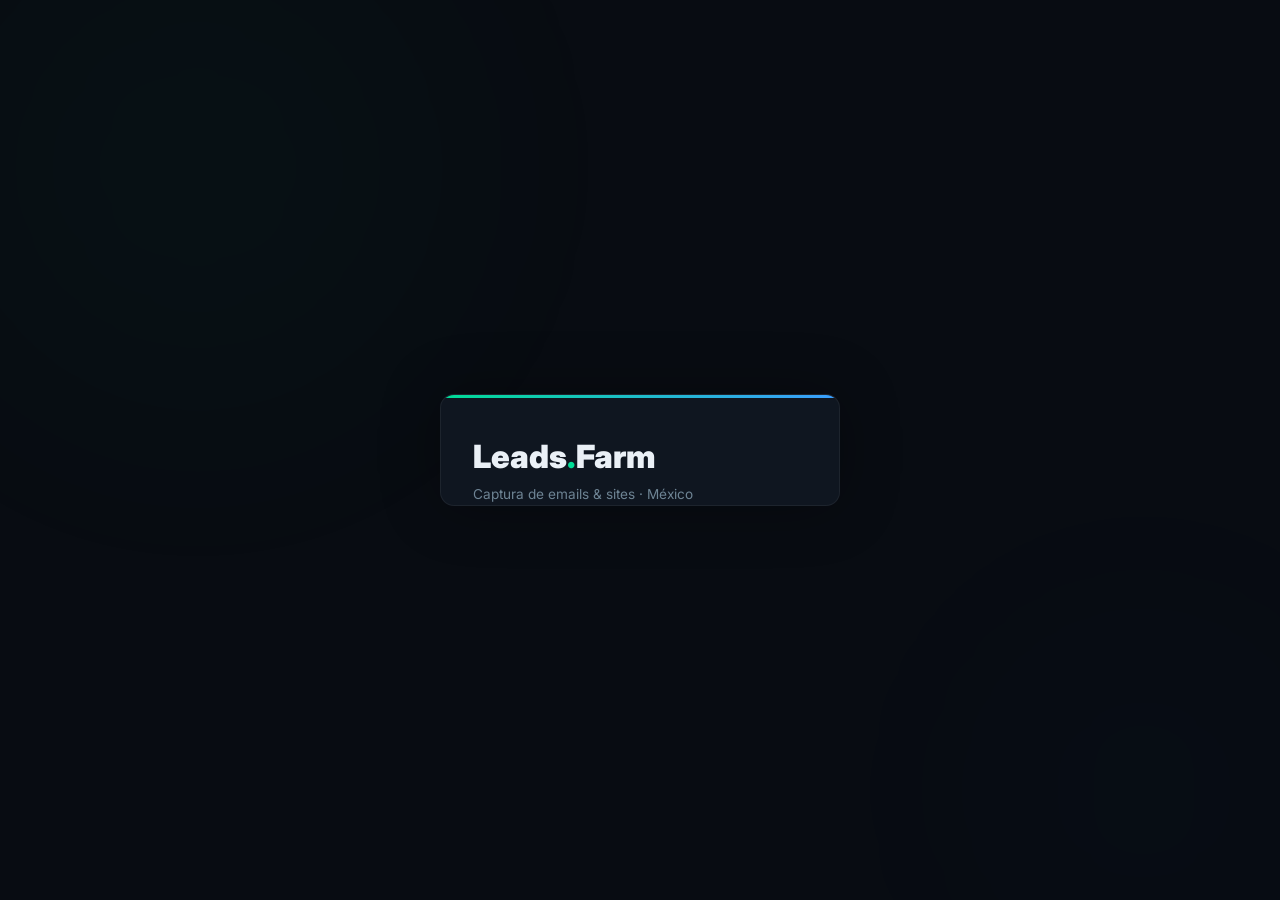
==== email-farm/api/app/templates/index.html @ 395bad5c "fix: JS robusto com try/catch em cada seção do refresh - Cada bloco (workers, works, jobs) tem try/c" ====
<!DOCTYPE html>
<html lang="pt-BR">
<head>
  <meta charset="utf-8"/>
  <meta name="viewport" content="width=device-width,initial-scale=1"/>
  <title>Leads.Farm · MX</title>
  <link rel="preconnect" href="https://fonts.googleapis.com"/>
  <link rel="preconnect" href="https://fonts.gstatic.com" crossorigin/>
  <link href="https://fonts.googleapis.com/css2?family=Inter:wght@300;400;500;600;700;800;900&family=JetBrains+Mono:wght@400;500&display=swap" rel="stylesheet"/>
  <style>
:root{--bg:#080c12;--side:#0d1219;--card:#0f1620;--card2:#141d28;--brd:rgba(255,255,255,.06);--brd-h:rgba(0,220,150,.15);--tx:#eaf0f6;--tx2:#6e8494;--tx3:#3d5060;--acc:#00dc96;--acc-g:rgba(0,220,150,.1);--blue:#3b9eff;--blue-g:rgba(59,158,255,.08);--purple:#a07cff;--orange:#f5a623;--red:#ff5252;--r:14px;--ease:cubic-bezier(.22,1,.36,1)}
*{box-sizing:border-box;margin:0;padding:0}
body{font-family:"Inter",system-ui,sans-serif;background:var(--bg);color:var(--tx);min-height:100vh;font-size:14px;overflow-x:hidden}

/* Ambient */
.amb{position:fixed;inset:0;pointer-events:none;z-index:0}
.amb .orb{position:absolute;border-radius:50%;filter:blur(130px);opacity:.25;animation:orb 30s ease-in-out infinite alternate}
.amb .o1{width:550px;height:550px;background:rgba(0,220,150,.1);top:-12%;left:-6%}
.amb .o2{width:400px;height:400px;background:rgba(59,158,255,.07);bottom:-10%;right:-5%;animation-delay:-12s}
@keyframes orb{0%{transform:translate(0,0) scale(1)}100%{transform:translate(30px,-25px) scale(1.06)}}

/* Layout */
.layout{position:relative;z-index:1;display:grid;grid-template-columns:200px 1fr;min-height:100vh}
@media(max-width:768px){.layout{grid-template-columns:1fr}.sidebar{position:fixed;bottom:0;left:0;right:0;z-index:100;height:58px;flex-direction:row;border-right:none;border-top:1px solid var(--brd);justify-content:space-around;padding:.4rem}}

/* Sidebar */
.sidebar{display:flex;flex-direction:column;padding:1.2rem .7rem;gap:.3rem;background:var(--side);border-right:1px solid var(--brd);position:sticky;top:0;height:100vh}
.sb-logo{font-size:1.1rem;font-weight:900;color:var(--acc);margin-bottom:1.5rem;padding:0 .6rem;letter-spacing:-.02em}
.nv{display:flex;align-items:center;gap:.6rem;padding:.6rem .75rem;border-radius:10px;color:var(--tx2);cursor:pointer;transition:all .2s var(--ease);font-size:.82rem;font-weight:500;position:relative}
.nv .ic{font-size:1.05rem;width:22px;text-align:center;flex-shrink:0}
.nv .txt{white-space:nowrap}
.nv:hover{background:var(--acc-g);color:var(--acc)}
.nv.on{background:var(--acc-g);color:var(--acc);font-weight:600}
.nv.on::before{content:"";position:absolute;left:0;top:25%;height:50%;width:3px;border-radius:0 4px 4px 0;background:var(--acc);box-shadow:0 0 8px var(--acc)}
.sb-section{font-size:.6rem;font-weight:600;text-transform:uppercase;letter-spacing:.1em;color:var(--tx3);padding:.8rem .75rem .3rem}
.sb-foot{margin-top:auto;padding:.7rem .75rem;border-radius:10px;background:var(--card);font-size:.72rem;color:var(--tx2);line-height:1.5}
.sb-foot b{color:var(--acc)}
.sb-dot{width:7px;height:7px;border-radius:50%;background:var(--acc);display:inline-block;margin-right:.3rem;box-shadow:0 0 8px var(--acc);animation:pulse-dot 2s ease-in-out infinite}
@keyframes pulse-dot{0%,100%{opacity:1;transform:scale(1)}50%{opacity:.6;transform:scale(.8)}}
@media(max-width:768px){.sb-logo,.sb-foot,.sb-section,.nv .txt{display:none}.nv{justify-content:center;padding:.5rem}.nv::before{display:none}}

/* Main */
.main{padding:2rem 2.5rem;overflow-y:auto;width:100%;max-width:1100px;margin:0 auto}
@media(max-width:768px){.main{padding:1rem;padding-bottom:5rem}}
@media(min-width:1400px){.main{max-width:1250px;padding:2.5rem 3rem}}
@media(min-width:1800px){.main{max-width:1400px;padding:2.5rem 3.5rem}}

/* Header */
.hdr{display:flex;justify-content:space-between;align-items:center;margin-bottom:2.2rem;flex-wrap:wrap;gap:1rem}
.hdr h1{font-size:1.8rem;font-weight:800;letter-spacing:-.02em}.hdr h1 span{color:var(--acc)}
@media(min-width:1400px){.hdr h1{font-size:2.2rem}}
.live-pill{display:inline-flex;align-items:center;gap:.4rem;padding:.4rem .85rem;border-radius:999px;background:var(--acc-g);border:1px solid rgba(0,220,150,.15);font-size:.72rem;font-weight:600;color:var(--acc);backdrop-filter:blur(8px)}
.live-pill::before{content:"";width:7px;height:7px;border-radius:50%;background:var(--acc);box-shadow:0 0 10px var(--acc);animation:pulse-dot 2s ease-in-out infinite}

.page{display:none}.page.on{display:block;animation:fadeIn .4s var(--ease)}
@keyframes fadeIn{from{opacity:0;transform:translateY(8px)}to{opacity:1;transform:none}}

/* === METRIC CARDS (BIG) === */
.metrics{display:grid;grid-template-columns:1fr 1fr 1fr;gap:1.5rem;margin-bottom:2.2rem}
@media(max-width:900px){.metrics{grid-template-columns:1fr}}
.mcard{position:relative;padding:2.5rem 2rem;background:var(--card);border:1px solid var(--brd);border-radius:var(--r);overflow:hidden;transition:border-color .3s,transform .3s var(--ease),box-shadow .3s}
.mcard:hover{border-color:var(--brd-h);transform:translateY(-3px);box-shadow:0 12px 40px rgba(0,0,0,.2)}
.mcard::before{content:"";position:absolute;top:0;left:0;right:0;height:3px;background:linear-gradient(90deg,var(--acc),var(--blue));opacity:0;transition:opacity .3s}
.mcard:hover::before{opacity:1}
.mcard .mc-ico{font-size:2rem;margin-bottom:1.2rem;display:block}
.mcard .mc-val{font-size:3.2rem;font-weight:900;letter-spacing:-.04em;line-height:1;margin-bottom:.5rem}
@media(min-width:1400px){.mcard{padding:3rem 2.5rem}.mcard .mc-val{font-size:3.8rem}.mcard .mc-ico{font-size:2.4rem}}
@media(min-width:1800px){.mcard{padding:3.5rem 3rem}.mcard .mc-val{font-size:4.5rem}}
.mcard.em .mc-val{color:var(--acc)}
.mcard.st .mc-val{color:var(--blue)}
.mcard.wk .mc-val{color:var(--purple)}
.mcard .mc-lbl{font-size:.85rem;color:var(--tx2);font-weight:500}
.mcard .mc-sub{font-size:.74rem;color:var(--tx3);margin-top:.4rem;font-family:"JetBrains Mono",monospace}
.mcard .mc-total{margin-top:.6rem;padding:.4rem .6rem;border-radius:8px;background:rgba(255,255,255,.03);border:1px solid var(--brd);font-size:.68rem;color:var(--tx3);font-family:"JetBrains Mono",monospace}
.btn-reset{font-size:.68rem;font-weight:600;padding:.35rem .7rem;border-radius:8px;background:transparent;color:var(--tx3);border:1px solid var(--brd);cursor:pointer;transition:all .2s}
.btn-reset:hover{border-color:var(--orange);color:var(--orange)}
@media(min-width:1400px){.mcard .mc-lbl{font-size:.95rem}.mcard .mc-sub{font-size:.82rem}}
.mcard.em{border-color:rgba(0,220,150,.1)}.mcard.st{border-color:rgba(59,158,255,.08)}.mcard.wk{border-color:rgba(160,124,255,.08)}

/* Pulse on new emails */
.mcard.flash{animation:card-flash .6s var(--ease)}
@keyframes card-flash{0%{box-shadow:0 0 0 0 rgba(0,220,150,.4)}50%{box-shadow:0 0 30px 5px rgba(0,220,150,.15)}100%{box-shadow:none}}

/* === SPEED + ESTIMATES === */
.speed-row{display:grid;grid-template-columns:1fr 1fr 1fr;gap:1.5rem;margin-bottom:2.2rem}
@media(max-width:900px){.speed-row{grid-template-columns:1fr}}
@media(min-width:1400px){.speed-row{gap:2rem}}

.scard{padding:2rem;background:var(--card);border:1px solid var(--brd);border-radius:var(--r);display:flex;flex-direction:column;align-items:center;gap:.8rem;transition:border-color .3s}
.scard:hover{border-color:var(--brd-h)}
@media(min-width:1400px){.scard{padding:2.5rem}}

.gauge{position:relative;width:180px;height:100px}
@media(min-width:1400px){.gauge{width:220px;height:120px}}
.gauge svg{width:100%;height:100%;overflow:visible}
.gt{fill:none;stroke:var(--card2);stroke-width:9;stroke-linecap:round}
.gf{fill:none;stroke:url(#gg);stroke-width:9;stroke-linecap:round;transition:stroke-dashoffset 1.5s var(--ease);filter:drop-shadow(0 0 6px rgba(0,220,150,.35))}
.gv{font-size:1.7rem;font-weight:900;fill:var(--tx);text-anchor:middle}
.gu{font-size:.5rem;fill:var(--tx2);text-anchor:middle;text-transform:uppercase;letter-spacing:.1em;font-weight:600}
.gauge-glow{position:absolute;bottom:0;left:50%;transform:translateX(-50%);width:100px;height:40px;background:radial-gradient(ellipse,rgba(0,220,150,.15),transparent 70%);animation:gbreathe 3s ease-in-out infinite}
@keyframes gbreathe{0%,100%{opacity:.4}50%{opacity:.7}}

/* EPS Ring */
.eps-wrap{display:flex;align-items:center;gap:1rem}
.eps-ring{position:relative;width:64px;height:64px;display:flex;align-items:center;justify-content:center}
.eps-ring svg{position:absolute;inset:0;transform:rotate(-90deg)}
.er-bg{fill:none;stroke:var(--card2);stroke-width:5}
.er-f{fill:none;stroke:var(--blue);stroke-width:5;stroke-linecap:round;stroke-dasharray:176;stroke-dashoffset:176;transition:stroke-dashoffset 1.5s var(--ease);filter:drop-shadow(0 0 4px rgba(59,158,255,.3))}
.eps-v{font-size:1.2rem;font-weight:800;color:var(--blue);z-index:1}
.eps-pulse{position:absolute;inset:-4px;border:1.5px solid var(--blue);border-radius:50%;opacity:0;animation:ep 2.5s ease-out infinite}
@keyframes ep{0%{transform:scale(.9);opacity:.4}100%{transform:scale(1.2);opacity:0}}
.eps-info{font-size:.72rem;color:var(--tx2);line-height:1.5}
.eps-info b{display:block;font-size:1rem;font-weight:700;color:var(--blue)}

/* Estimate bars */
.est-card{padding:2rem;background:var(--card);border:1px solid var(--brd);border-radius:var(--r);transition:border-color .3s}
.est-card:hover{border-color:var(--brd-h)}
@media(min-width:1400px){.est-card{padding:2.5rem}}
.est-card h4{font-size:.72rem;font-weight:700;text-transform:uppercase;letter-spacing:.07em;color:var(--tx2);margin-bottom:1rem;display:flex;align-items:center;gap:.4rem}
.est-rows{display:flex;flex-direction:column;gap:.7rem}
.est-r{display:flex;align-items:center;gap:.6rem}
.est-r .lbl{font-size:.7rem;color:var(--tx3);width:38px;text-align:right;flex-shrink:0;font-weight:500}
.est-r .bar{flex:1;height:30px;border-radius:8px;background:var(--card2);overflow:hidden;position:relative}
@media(min-width:1400px){.est-r .bar{height:36px}}
.est-r .bar i{display:block;height:100%;border-radius:8px;transition:width 1.8s var(--ease);position:relative;overflow:hidden}
.est-r .bar i::after{content:"";position:absolute;inset:0;background:linear-gradient(90deg,transparent 20%,rgba(255,255,255,.1) 50%,transparent 80%);animation:shimmer 3s ease infinite}
@keyframes shimmer{from{transform:translateX(-100%)}to{transform:translateX(100%)}}
.est-r .bar.em i{background:linear-gradient(90deg,#009b6b,var(--acc))}
.est-r .bar.st i{background:linear-gradient(90deg,#1a6dd4,var(--blue))}
.est-r .num{font-family:"JetBrains Mono",monospace;font-size:.8rem;font-weight:600;color:var(--tx);min-width:70px}
@media(min-width:1400px){.est-r .num{font-size:.9rem;min-width:80px}}

/* === PANELS === */
.panel{background:var(--card);border:1px solid var(--brd);border-radius:var(--r);margin-bottom:1.5rem;overflow:hidden;transition:border-color .3s}
.panel:hover{border-color:var(--brd-h)}
.panel-h{padding:1rem 1.4rem;border-bottom:1px solid var(--brd);display:flex;align-items:center;gap:.5rem}
.panel-h h3{font-size:.82rem;font-weight:700;color:var(--tx2);display:flex;align-items:center;gap:.45rem}
.panel-h h3::before{content:"";width:3px;height:1em;border-radius:2px;background:linear-gradient(var(--acc),var(--blue))}
.panel-b{padding:1.5rem 1.6rem}
@media(min-width:1400px){.panel-b{padding:2rem 2.2rem}}

/* Progress */
.pbar{height:18px;border-radius:10px;background:var(--card2);overflow:hidden;margin-bottom:.6rem;position:relative;box-shadow:inset 0 2px 4px rgba(0,0,0,.3)}
.pbar i{display:block;height:100%;border-radius:10px;background:linear-gradient(90deg,var(--acc),var(--blue),var(--purple),var(--acc));background-size:300% 100%;animation:pbar-mv 4s linear infinite;transition:width 1.2s var(--ease);position:relative;overflow:hidden}
.pbar i::before{content:"";position:absolute;inset:0;background:repeating-linear-gradient(115deg,transparent,transparent 8px,rgba(255,255,255,.06) 8px,rgba(255,255,255,.06) 16px);animation:stripes 1.5s linear infinite}
.pbar i::after{content:"";position:absolute;top:0;left:0;right:0;height:50%;background:linear-gradient(to bottom,rgba(255,255,255,.15),transparent);border-radius:10px 10px 0 0}
@keyframes pbar-mv{from{background-position:0 0}to{background-position:300% 0}}
@keyframes stripes{from{background-position:0 0}to{background-position:32px 0}}
.pmeta{font-family:"JetBrains Mono",monospace;font-size:.72rem;color:var(--tx2)}

.camp-list{margin-top:.8rem;display:grid;gap:.35rem;max-height:200px;overflow-y:auto}
.camp-r{display:grid;grid-template-columns:1.2fr 2.5fr auto;gap:.55rem;align-items:center;padding:.45rem .6rem;border-radius:8px;transition:background .15s}
.camp-r:hover{background:var(--card2)}
.camp-r .cn{font-size:.78rem;font-weight:500;white-space:nowrap;overflow:hidden;text-overflow:ellipsis}
.camp-r .cb{height:4px;border-radius:999px;background:var(--card2);overflow:hidden}
.camp-r .cb i{display:block;height:100%;background:var(--acc);transition:width .8s var(--ease)}
.camp-r .cp{font-family:"JetBrains Mono",monospace;font-size:.65rem;color:var(--tx2)}
.camp-r.done .cn{color:var(--acc)}

/* Live grid */
.lgrid{display:grid;gap:.7rem;grid-template-columns:repeat(4,1fr)}
@media(max-width:900px){.lgrid{grid-template-columns:1fr 1fr}}
@media(max-width:500px){.lgrid{grid-template-columns:1fr}}
.lbox{padding:.7rem .8rem;border-radius:10px;background:var(--card2);border:1px solid var(--brd);min-height:3.5rem;max-height:7rem;overflow:auto;font-size:.78rem;line-height:1.4;transition:border-color .2s}
.lbox.okb{border-left:3px solid var(--acc)}.lbox.badb{border-left:3px solid var(--red)}
.llbl{font-size:.62rem;text-transform:uppercase;letter-spacing:.07em;color:var(--tx3);margin-bottom:.25rem;font-weight:600}

/* Tables */
table{width:100%;border-collapse:collapse;font-size:.8rem}
th,td{text-align:left;padding:.6rem .7rem;border-bottom:1px solid var(--brd)}
th{font-size:.65rem;font-weight:600;text-transform:uppercase;letter-spacing:.05em;color:var(--tx3)}
tr:last-child td{border-bottom:none}
tbody tr{transition:background .12s}tbody tr:hover{background:var(--card2)}
.ok{color:var(--acc);font-weight:600}.bad{color:var(--red);font-weight:600}.warn{color:var(--orange);font-weight:600}
.pill{display:inline-flex;align-items:center;gap:.2rem;padding:.15rem .5rem;border-radius:999px;font-size:.68rem;font-weight:500}
.pill.on{background:var(--acc-g);color:var(--acc)}.pill.off{background:rgba(255,82,82,.06);color:var(--red)}

/* Tabs */
.tabs{display:flex;gap:0;border-bottom:1px solid var(--brd)}
.tbtn{padding:.7rem 1.1rem;font-size:.76rem;font-weight:600;color:var(--tx2);background:transparent;border:none;cursor:pointer;position:relative;border-bottom:2px solid transparent;margin-bottom:-1px;transition:color .2s}
.tbtn:hover{color:var(--tx)}.tbtn.on{color:var(--acc);border-bottom-color:var(--acc)}

/* Forms */
.fpanel{padding:1.8rem;background:var(--card);border:1px solid var(--brd);border-radius:var(--r);margin-bottom:1rem}
@media(min-width:1400px){.fpanel{padding:2.2rem}}
.fpanel h3{font-size:.85rem;font-weight:700;margin-bottom:1rem}
label{display:block;font-size:.72rem;font-weight:500;color:var(--tx2);margin:.6rem 0 .25rem}
input,select{width:100%;font:inherit;font-size:.84rem;padding:.6rem .8rem;border-radius:10px;border:1px solid var(--brd);background:var(--bg);color:var(--tx);outline:none;transition:border-color .2s,box-shadow .2s}
input:focus,select:focus{border-color:var(--acc);box-shadow:0 0 0 3px var(--acc-g)}
input::placeholder{color:var(--tx3)}
.prev{margin-top:.4rem;padding:.45rem .7rem;border-radius:8px;background:var(--acc-g);font-family:"JetBrains Mono",monospace;font-size:.72rem;color:var(--acc)}
button{font:inherit;font-size:.8rem;font-weight:700;border:none;border-radius:10px;padding:.6rem 1.1rem;cursor:pointer;transition:all .2s var(--ease)}
.btn-p{background:linear-gradient(135deg,var(--acc),#00b87a);color:#041a12;box-shadow:0 4px 16px rgba(0,220,150,.15)}.btn-p:hover{transform:translateY(-1px);box-shadow:0 6px 24px rgba(0,220,150,.25)}
.btn-s{background:var(--card2);color:var(--tx);border:1px solid var(--brd)}.btn-s:hover{border-color:var(--acc);color:var(--acc)}
.btn-t{padding:.3rem .6rem;font-size:.7rem;border-radius:8px}.btn-d{background:transparent;color:var(--red);border:1px solid rgba(255,82,82,.2)}
.factions{display:flex;gap:.5rem;margin-top:.9rem}
.hint{color:var(--tx2);font-size:.72rem;margin-top:.35rem;line-height:1.4}
.mono{font-family:"JetBrains Mono",monospace;font-size:.68rem;background:var(--bg);border:1px solid var(--brd);border-radius:10px;padding:.7rem;margin-top:.5rem;max-height:130px;overflow:auto;white-space:pre-wrap;word-break:break-all}
.check-r{display:flex;align-items:center;gap:.4rem;margin:.5rem 0;font-size:.8rem;color:var(--tx2)}.check-r input{width:auto;accent-color:var(--acc)}

/* FX */
#fxLayer{position:fixed;inset:0;pointer-events:none;z-index:200;overflow:hidden}
.epop{position:absolute;font-weight:900;font-size:1.2rem;color:var(--acc);text-shadow:0 0 14px rgba(0,220,150,.6);animation:pfly 1.2s var(--ease) forwards}
@keyframes pfly{0%{opacity:0;transform:translate(-50%,-20%) scale(.4)}25%{opacity:1;transform:translate(-50%,-55%) scale(1.15)}100%{opacity:0;transform:translate(-50%,-130%) scale(.8)}}
.toast{position:fixed;bottom:1.5rem;right:1.5rem;z-index:210;padding:.9rem 1.2rem;border-radius:var(--r);background:var(--card);border:1px solid var(--brd-h);box-shadow:0 0 30px rgba(0,220,150,.06),0 10px 30px rgba(0,0,0,.3);animation:ti .4s var(--ease),to .3s ease 3s forwards}
.toast b{color:var(--acc);font-size:.82rem;display:block}.toast span{color:var(--tx2);font-size:.72rem}
@keyframes ti{from{opacity:0;transform:translateY(14px) scale(.97)}to{opacity:1;transform:none}}
@keyframes to{to{opacity:0;transform:translateY(10px)}}

/* Login */
#login{min-height:100vh;display:flex;align-items:center;justify-content:center;position:relative;z-index:10}
.lbox{width:min(400px,92%);padding:2.5rem 2rem;background:var(--card);border:1px solid var(--brd);border-radius:var(--r);box-shadow:0 0 60px rgba(0,0,0,.3);position:relative;overflow:hidden}
.lbox::before{content:"";position:absolute;top:0;left:0;right:0;height:3px;background:linear-gradient(90deg,var(--acc),var(--blue),var(--purple));background-size:200% 100%;animation:hdr-flow 4s linear infinite}
@keyframes hdr-flow{from{background-position:0 0}to{background-position:200% 0}}
.lbox h1{font-size:2rem;font-weight:900;margin-bottom:.3rem}.lbox h1 span{color:var(--acc)}
.lbox .sub{color:var(--tx2);font-size:.85rem;margin-bottom:1.5rem}
#loginErr{min-height:.8rem;margin-top:.5rem;font-size:.8rem;color:var(--red)}
#app{display:none}
  </style>
</head>
<body>
<div class="amb"><div class="orb o1"></div><div class="orb o2"></div></div>
<div id="fxLayer"></div>

<div id="login"><div class="lbox">
  <h1>Leads<span>.</span>Farm</h1>
  <p class="sub">Captura de emails & sites · México</p>
  <label>Usuário</label><input id="user" value="admin"/>
  <label>Senha</label><input id="pass" type="password"/>
  <div class="factions"><button class="btn-p" onclick="doLogin()">Entrar</button></div>
  <p id="loginErr"></p>
</div></div>

<div id="app"><div class="layout">
<aside class="sidebar">
  <div class="sb-logo">Leads.Farm</div>
  <div class="sb-section">Menu</div>
  <div class="nv on" onclick="pg('dash',this)"><span class="ic">📊</span><span class="txt">Dashboard</span></div>
  <div class="nv" onclick="pg('camp',this)"><span class="ic">🚀</span><span class="txt">Campanhas</span></div>
  <div class="nv" onclick="pg('jobs',this)"><span class="ic">📋</span><span class="txt">Atividade</span></div>
  <div class="sb-section">Infra</div>
  <div class="nv" onclick="pg('work',this)"><span class="ic">🖥️</span><span class="txt">Workers</span></div>
  <div class="nv" onclick="pg('cfg',this)"><span class="ic">⚙️</span><span class="txt">Configuração</span></div>
  <div class="sb-foot"><span class="sb-dot"></span><b id="sbTxt">10 online</b></div>
</aside>
<main class="main">

<div class="hdr"><h1>Leads<span>.</span>Farm</h1><span class="live-pill" id="livePill">— online</span></div>

<!-- DASHBOARD -->
<div class="page on" id="pg-dash">
  <div class="metrics">
    <div class="mcard em" id="mcEm"><span class="mc-ico">✉️</span><div class="mc-val" id="vEm">—</div><div class="mc-lbl">Emails capturados</div><div class="mc-sub" id="subEm">—</div><div class="mc-total" id="totEm"></div></div>
    <div class="mcard st"><span class="mc-ico">🌐</span><div class="mc-val" id="vSt">—</div><div class="mc-lbl">Sites coletados</div><div class="mc-sub" id="subSt">—</div><div class="mc-total" id="totSt"></div></div>
    <div class="mcard wk"><span class="mc-ico">⚡</span><div class="mc-val" id="vWk">—</div><div class="mc-lbl">Workers ativos</div><div class="mc-sub" id="subWk">—</div><div style="margin-top:.8rem"><button class="btn-reset" onclick="resetCounter()">Zerar contador</button></div></div>
  </div>

  <div class="panel" style="margin-bottom:1.8rem"><div class="panel-h"><h3>Progresso geral</h3></div><div class="panel-b" style="padding-top:1rem;padding-bottom:1rem">
    <div class="pbar"><i id="pFill" style="width:0%"></i></div>
    <div class="pmeta" id="pMeta">…</div>
  </div></div>

  <div class="speed-row">
    <div class="scard">
      <div class="gauge"><div class="gauge-glow"></div><svg viewBox="0 0 160 90"><defs><linearGradient id="gg" x1="0%" y1="0%" x2="100%"><stop offset="0%" stop-color="#00dc96"/><stop offset="100%" stop-color="#3b9eff"/></linearGradient></defs><path class="gt" d="M 14 78 A 66 66 0 0 1 146 78"/><path class="gf" id="gFill" d="M 14 78 A 66 66 0 0 1 146 78" stroke-dasharray="207" stroke-dashoffset="207"/><text class="gv" x="80" y="70" id="gVal">0</text><text class="gu" x="80" y="86">emails/min</text></svg></div>
      <div class="eps-wrap"><div class="eps-ring"><div class="eps-pulse"></div><svg viewBox="0 0 64 64"><circle class="er-bg" cx="32" cy="32" r="28"/><circle class="er-f" id="eRing" cx="32" cy="32" r="28"/></svg><span class="eps-v" id="eVal">0</span></div><div class="eps-info"><b id="epsLbl">0/s</b>emails/segundo</div></div>
    </div>
    <div class="est-card"><h4>📧 Estimativa Emails</h4><div class="est-rows">
      <div class="est-r"><span class="lbl">Hora</span><div class="bar em"><i id="ebH" style="width:0%"></i></div><span class="num" id="enH">—</span></div>
      <div class="est-r"><span class="lbl">Dia</span><div class="bar em"><i id="ebD" style="width:0%"></i></div><span class="num" id="enD">—</span></div>
      <div class="est-r"><span class="lbl">Mês</span><div class="bar em"><i id="ebM" style="width:0%"></i></div><span class="num" id="enM">—</span></div>
    </div></div>
    <div class="est-card"><h4>🌐 Estimativa Sites</h4><div class="est-rows">
      <div class="est-r"><span class="lbl">Hora</span><div class="bar st"><i id="sbH" style="width:0%"></i></div><span class="num" id="snH">—</span></div>
      <div class="est-r"><span class="lbl">Dia</span><div class="bar st"><i id="sbD" style="width:0%"></i></div><span class="num" id="snD">—</span></div>
      <div class="est-r"><span class="lbl">Mês</span><div class="bar st"><i id="sbM" style="width:0%"></i></div><span class="num" id="snM">—</span></div>
    </div></div>
  </div>

  <div class="panel"><div class="panel-h"><h3>Campanhas</h3></div><div class="panel-b">
    <div class="camp-list" id="campList"></div>
  </div></div>

  <div class="panel"><div class="panel-h"><h3>Ao vivo</h3></div><div class="panel-b"><div class="lgrid">
    <div><div class="llbl">Buscando</div><div class="lbox" id="nowBox">—</div></div>
    <div><div class="llbl">Sucesso</div><div class="lbox okb" id="okBox">—</div></div>
    <div><div class="llbl">Falha</div><div class="lbox badb" id="failBox">—</div></div>
    <div><div class="llbl">Proxy</div><div class="lbox" id="ipBox">—</div></div>
  </div></div></div>
</div>

<!-- CAMPAIGNS -->
<div class="page" id="pg-camp">
  <div style="display:grid;grid-template-columns:1fr 340px;gap:1.2rem">
    <div class="panel"><div class="panel-h"><h3>Trabalhos</h3></div><div class="panel-b"><div id="works"></div></div></div>
    <div class="fpanel"><h3>Nova campanha</h3>
      <label>Segmento (PT → ES-MX)</label><input id="segment" placeholder="advogados, dentistas…"/>
      <div class="prev" id="trPrev">→ —</div>
      <label>País</label><select id="country"><option value="MX">México (MX)</option></select>
      <label>Municípios</label><select id="cityScope"><option value="standard">Padrão (~964)</option><option value="major">Top ~300</option></select>
      <p class="hint" id="csHint">Campanhas rodam em paralelo.</p>
      <label class="check-r"><input type="checkbox" id="replaceActive"/><span>Cancelar fila das outras</span></label>
      <div class="factions"><button class="btn-p" id="btnCamp" onclick="startCampaign()">Enfileirar</button><button class="btn-s" onclick="requeueFailed()">↻ Falhas</button></div>
      <p id="campMsg" class="hint" style="color:var(--acc)"></p>
    </div>
  </div>
</div>

<!-- JOBS -->
<div class="page" id="pg-jobs">
  <div class="panel"><div class="tabs"><button class="tbtn on" onclick="jf('live',this)">Ao vivo</button><button class="tbtn" onclick="jf('done',this)">Concluídos</button><button class="tbtn" onclick="jf('failed',this)">Falhas</button><button class="tbtn" onclick="jf('pending',this)">Fila</button></div><div class="panel-b"><div id="jobsTbl"></div></div></div>
</div>

<!-- WORKERS -->
<div class="page" id="pg-work">
  <div style="display:grid;grid-template-columns:1fr 300px;gap:1.2rem">
    <div class="panel"><div class="panel-h"><h3>Workers</h3></div><div class="panel-b"><div id="workersTbl"></div></div></div>
    <div class="fpanel"><h3>Adicionar VPS</h3><label>Nome</label><input id="wname" placeholder="vps-02"/><label>IP</label><input id="wip" placeholder="x.x.x.x"/><div class="factions"><button class="btn-p" onclick="addWorker()">Gerar token</button></div><pre id="wout" class="mono" style="display:none"></pre></div>
  </div>
</div>

<!-- CONFIG -->
<div class="page" id="pg-cfg">
  <div class="fpanel" style="max-width:520px"><h3>Proxy & Política</h3><p class="hint" id="proxyHint">…</p></div>
</div>

</main></div></div>

<script>
let token=localStorage.getItem("lf_token")||"",jobFilter="live",prevEmails=null,prevSites=null,prevWorkStatus={},audioCtx=null,eHist=[],sHist=[];const HW=60000;
function pg(id,el){document.querySelectorAll(".page").forEach(p=>p.classList.remove("on"));document.getElementById("pg-"+id).classList.add("on");document.querySelectorAll(".nv").forEach(n=>n.classList.remove("on"));if(el)el.classList.add("on")}
function track(a,v){const n=Date.now();a.push({t:n,v});while(a.length&&n-a[0].t>HW)a.shift()}
function rate(a){if(a.length<2)return 0;const f=a[0],l=a[a.length-1],dt=(l.t-f.t)/1000;return dt<1?0:Math.max(0,(l.v-f.v)/dt)}
function updateSpeed(){
  const eps=rate(eHist),epm=eps*60,sps=rate(sHist),spm=sps*60;
  const gf=document.getElementById("gFill");if(gf)gf.style.strokeDashoffset=207*(1-Math.min(1,epm/120));
  document.getElementById("gVal").textContent=Math.round(epm);
  document.getElementById("eRing").style.strokeDashoffset=176*(1-Math.min(1,eps/2));
  document.getElementById("eVal").textContent=eps.toFixed(1);
  document.getElementById("epsLbl").textContent=eps.toFixed(1)+"/s";
  const eph=Math.round(epm*60),epd=eph*24,epmth=epd*30,sph=Math.round(spm*60),spd=sph*24,spmth=spd*30;
  document.getElementById("enH").textContent=fmt(eph);document.getElementById("enD").textContent=fmt(epd);document.getElementById("enM").textContent=fmt(epmth);
  document.getElementById("ebH").style.width=Math.min(100,eph/2000*100)+"%";document.getElementById("ebD").style.width=Math.min(100,epd/48000*100)+"%";document.getElementById("ebM").style.width=Math.min(100,epmth/1440000*100)+"%";
  document.getElementById("snH").textContent=fmt(sph);document.getElementById("snD").textContent=fmt(spd);document.getElementById("snM").textContent=fmt(spmth);
  document.getElementById("sbH").style.width=Math.min(100,sph/6000*100)+"%";document.getElementById("sbD").style.width=Math.min(100,spd/144000*100)+"%";document.getElementById("sbM").style.width=Math.min(100,spmth/4320000*100)+"%";
  document.getElementById("subEm").textContent=`~${fmt(eph)}/h · ${fmt(epd)}/dia`;
  document.getElementById("subSt").textContent=`~${fmt(sph)}/h · ${fmt(spd)}/dia`;
}
async function api(p,o={}){const h=Object.assign({"Content-Type":"application/json"},o.headers||{});if(token)h["Authorization"]="Bearer "+token;const r=await fetch(p,{...o,headers:h});if(r.status===401){token="";localStorage.removeItem("lf_token");showLogin();throw new Error("auth")}if(!r.ok)throw new Error(await r.text());return(r.headers.get("content-type")||"").includes("json")?r.json():r.text()}
function showLogin(){document.getElementById("login").style.display="flex";document.getElementById("app").style.display="none"}
function showApp(){document.getElementById("login").style.display="none";document.getElementById("app").style.display="block";refresh()}
async function doLogin(){try{const d=await api("/api/login",{method:"POST",body:JSON.stringify({username:document.getElementById("user").value,password:document.getElementById("pass").value})});token=d.token;localStorage.setItem("lf_token",token);showApp()}catch(e){document.getElementById("loginErr").textContent="Login inválido"}}
document.getElementById("pass").addEventListener("keydown",e=>{if(e.key==="Enter")doLogin()});
function fmt(n){return Number(n||0).toLocaleString("pt-BR")}
function burst(d){const l=document.getElementById("fxLayer"),k=document.getElementById("mcEm");if(!l||!k)return;k.classList.remove("flash");void k.offsetWidth;k.classList.add("flash");const r=k.getBoundingClientRect();const e=document.createElement("div");e.className="epop";e.textContent=`+${d}`;e.style.left=(r.left+r.width/2)+"px";e.style.top=(r.top+r.height*.4)+"px";l.appendChild(e);setTimeout(()=>e.remove(),1300)}
function toast(s){document.querySelectorAll(".toast").forEach(t=>t.remove());const t=document.createElement("div");t.className="toast";t.innerHTML=`<b>✓ ${s}</b><span>concluída</span>`;document.body.appendChild(t);setTimeout(()=>t.remove(),3400)}
function jf(f,el){jobFilter=f;document.querySelectorAll(".tbtn").forEach(b=>b.classList.remove("on"));el.classList.add("on");refresh()}
function isWC(w){return w.status==="concluído"||((w.jobs_pending||0)===0&&(w.jobs_running||0)===0&&(w.jobs_done||0)>0)}

async function refresh(){
  let s,a;
  try{s=await api("/api/stats")}catch(e){console.error("stats",e);return}
  try{a=await api("/api/activity")}catch(e){a={}}
  const emSession=s.emails_session??s.emails_total??s.emails??0;
  const stSession=s.websites_session??s.websites_total??s.websites??0;
  const emTotal=s.emails_total??s.emails??0;
  const stTotal=s.websites_total??s.websites??0;
  track(eHist,emSession);track(sHist,stSession);updateSpeed();
  document.getElementById("vEm").textContent=fmt(emSession);document.getElementById("vSt").textContent=fmt(stSession);
  document.getElementById("totEm").textContent=`Total desde o início: ${fmt(emTotal)} emails`;
  document.getElementById("totSt").textContent=`Total desde o início: ${fmt(stTotal)} sites`;
  document.getElementById("vWk").textContent=`${s.workers_online}/${s.workers_total}`;
  document.getElementById("subWk").textContent=`${fmt(a.running)} jobs rodando`;
  document.getElementById("livePill").textContent=`${s.workers_online} online · ${fmt(a.running)} rodando`;
  document.getElementById("sbTxt").textContent=`${s.workers_online}`;
  if(prevEmails!==null&&em>prevEmails)burst(em-prevEmails);prevEmails=em;prevSites=st;
  document.getElementById("proxyHint").innerHTML=(s.mode_policy?`<b style="color:var(--acc)">${s.mode_policy.label}</b><br>${s.mode_policy.detail}<br><br>`:"")+s.proxy_hint+(s.proxy_configured?" · ✓":"");
  const cs=document.getElementById("cityScope");if(cs&&Array.isArray(s.city_scopes)&&s.city_scopes.length&&!cs.dataset.f){cs.innerHTML=s.city_scopes.map(x=>`<option value="${x.id}">${x.label}</option>`).join("");cs.dataset.f="1"}
  document.getElementById("pFill").style.width=`${a.percent||0}%`;
  document.getElementById("pMeta").textContent=`${fmt(a.processed)}/${fmt(a.total)} (${a.percent}%) · emails ${fmt(a.emails)} · sites ${fmt(a.websites)} · fila ${fmt(a.pending)}`;
  const cl=document.getElementById("campList");if(cl){const ls=a.by_campaign||[];cl.innerHTML=ls.map(c=>`<div class="camp-r${(c.pending||0)===0&&(c.running||0)===0&&(c.done||0)>0?" done":""}"><div class="cn">${c.segment}</div><div class="cb"><i style="width:${c.percent||0}%"></i></div><div class="cp">${c.percent||0}%</div></div>`).join("")}
  const nb=document.getElementById("nowBox");if(nb){if(a.current&&a.current.length)nb.innerHTML=a.current.map(c=>`<span class="ok">●</span> #${c.id} ${c.query}`).join("<br>");else nb.textContent="idle"}
  if(a.last_success){document.getElementById("okBox").innerHTML=`<span class="ok">✓</span> #${a.last_success.id} · ${a.last_success.contacts}`}
  if(a.last_fail){document.getElementById("failBox").innerHTML=`<span class="bad">✕</span> #${a.last_fail.id}`}
  if(a.ip_health){const h=a.ip_health;document.getElementById("ipBox").innerHTML=`<span class="${h.level==="ok"?"ok":"warn"}">●</span> ${h.level} · ${h.message}`}
  try{const ws=await api("/api/workers");document.getElementById("workersTbl").innerHTML=`<table><thead><tr><th>Nome</th><th>IP</th><th>Status</th><th>Job</th></tr></thead><tbody>${ws.map(w=>`<tr><td style="font-weight:600">${w.name}</td><td style="color:var(--tx2);font-size:.72rem">${w.ip||""}</td><td><span class="pill ${w.online?"on":"off"}">${w.online?"online":"off"}</span></td><td>${w.current_job_id||"—"}</td></tr>`).join("")}</tbody></table>`}catch(e){console.error("workers",e)}
  try{const wk=await api("/api/works");document.getElementById("works").innerHTML=`<table><thead><tr><th>Segmento</th><th>%</th><th>Emails</th><th>Sites</th><th></th></tr></thead><tbody>${wk.map(w=>{const t=Math.max(1,(w.jobs_done||0)+(w.jobs_running||0)+(w.jobs_pending||0)+(w.jobs_failed||0)+(w.jobs_blocked||0));const p=Math.min(100,Math.round(((w.jobs_done||0)/t)*1000)/10);const seg=encodeURIComponent(w.segment);const wc=!!prevWorkStatus[w.segment],nc=isWC(w);if(prevWorkStatus[w.segment]!==undefined&&!wc&&nc)toast(w.segment);prevWorkStatus[w.segment]=nc;return `<tr><td><b>${w.segment}</b></td><td>${p}%</td><td class="ok">${fmt(w.emails||0)}</td><td>${fmt((w.leads||0)-(w.emails||0))}</td><td><button class="btn-s btn-t" onclick="dlCsv('${seg}')">CSV</button>${w.can_cancel?` <button class="btn-d btn-t" onclick="cancelW('${seg}')">×</button>`:""}</td></tr>`}).join("")}</tbody></table>`}catch(e){console.error("works",e)}
  try{const jp=jobFilter==="live"?"/api/jobs?limit=30":`/api/jobs?status=${jobFilter}&limit=30`;const js=await api(jp);document.getElementById("jobsTbl").innerHTML=`<table><thead><tr><th>ID</th><th>Busca</th><th>Status</th><th>Hits</th><th>Via</th></tr></thead><tbody>${js.map(j=>{const st=j.status==="done"?"ok":j.status==="failed"||j.status==="blocked"?"bad":j.status==="running"?"ok":"warn";return `<tr><td>#${j.id}</td><td>${j.query||((j.segment||"")+" · "+(j.city||""))}</td><td class="${st}">${j.status}</td><td>${j.contacts||0}</td><td>${j.proxy_mode||"—"}</td></tr>`}).join("")}</tbody></table>`}catch(e){console.error("jobs",e)}
}
async function requeueFailed(){const r=await api("/api/jobs/requeue-failed",{method:"POST",body:"{}"});document.getElementById("campMsg").textContent=`↻ ${r.requeued}`;refresh()}
async function startCampaign(){const seg=document.getElementById("segment").value.trim();if(!seg)return;const btn=document.getElementById("btnCamp");btn.disabled=true;btn.textContent="…";try{const r=await api("/api/campaigns",{method:"POST",body:JSON.stringify({segment:seg,country:document.getElementById("country").value,cities:[],city_scope:document.getElementById("cityScope").value,auto_translate:true,replace_active:!!document.getElementById("replaceActive").checked})});document.getElementById("campMsg").textContent=`✓ ${r.jobs_created} jobs · ${r.cities} mun.`;refresh()}finally{btn.disabled=false;btn.textContent="Enfileirar"}}
async function cancelW(s){const seg=decodeURIComponent(s);if(!confirm(`Cancelar "${seg}"?`))return;await api("/api/works/cancel",{method:"POST",body:JSON.stringify({segment:seg,country:"MX"})});refresh()}
function dlCsv(s){const seg=decodeURIComponent(s);fetch("/api/export.csv?segment="+encodeURIComponent(seg),{headers:{Authorization:"Bearer "+token}}).then(r=>{if(!r.ok)throw 0;const cd=r.headers.get("Content-Disposition")||"";const m=/filename="?([^";]+)"?/i.exec(cd);return r.blob().then(b=>({b,n:m?m[1]:"leads-"+seg+".csv"}))}).then(({b,n})=>{const a=document.createElement("a");a.href=URL.createObjectURL(b);a.download=n;a.click()})}
let _tt;document.getElementById("segment").addEventListener("input",()=>{clearTimeout(_tt);_tt=setTimeout(async()=>{const t=document.getElementById("segment").value.trim();if(!t){document.getElementById("trPrev").textContent="→ —";return}try{const r=await api("/api/translate",{method:"POST",body:JSON.stringify({text:t,country:"MX"})});document.getElementById("trPrev").textContent=`→ ${r.example_query||r.translated}`}catch(_){}},350)});
async function addWorker(){const n=document.getElementById("wname").value.trim();if(!n)return;const r=await api("/api/workers",{method:"POST",body:JSON.stringify({name:n,ip:document.getElementById("wip").value.trim()})});document.getElementById("wout").style.display="block";document.getElementById("wout").textContent=`${r.name}: ${r.token}`;refresh()}
async function resetCounter(){
  if(!confirm("Zerar o contador de sessão?\n\nOs dados NÃO serão apagados — apenas o contador visual zera.\nO total histórico continua visível."))return;
  await api("/api/counter/reset",{method:"POST",body:"{}"});
  eHist=[];sHist=[];
  refresh();
}
if(token)showApp();setInterval(()=>{if(token)refresh().catch(()=>{})},6000);
</script>
</body>
</html>
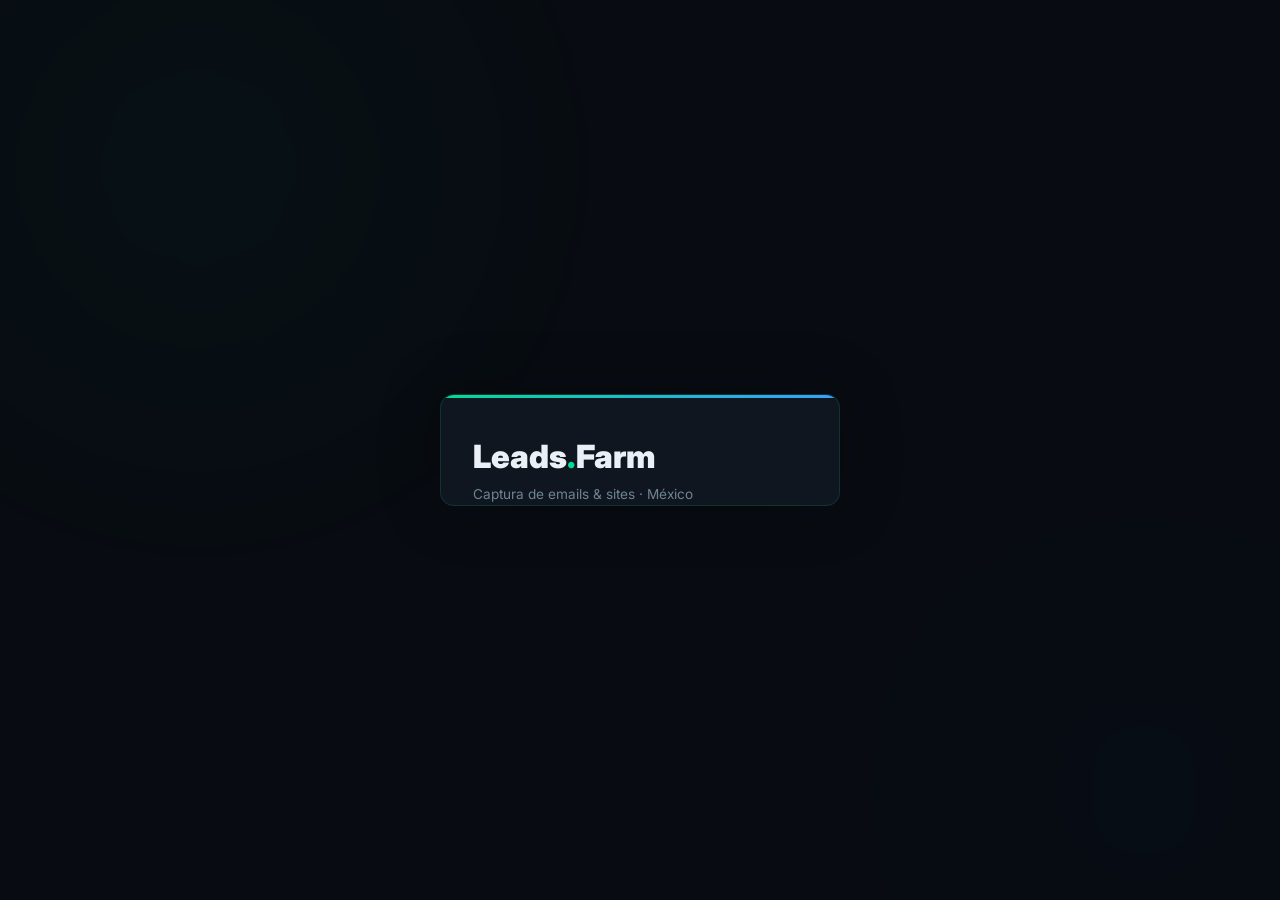
==== commit 0120133a: "fix: Login form visível - labels e inputs com cores contrastantes - Labels no login: cor branca (--t" ====
--- a/email-farm/api/app/templates/index.html
+++ b/email-farm/api/app/templates/index.html
@@ -209,11 +209,15 @@
 
 /* Login */
 #login{min-height:100vh;display:flex;align-items:center;justify-content:center;position:relative;z-index:10}
-.lbox{width:min(400px,92%);padding:2.5rem 2rem;background:var(--card);border:1px solid var(--brd);border-radius:var(--r);box-shadow:0 0 60px rgba(0,0,0,.3);position:relative;overflow:hidden}
+.lbox{width:min(400px,92%);padding:2.5rem 2rem;background:var(--card);border:1px solid var(--brd-h);border-radius:var(--r);box-shadow:0 0 60px rgba(0,0,0,.3);position:relative;overflow:hidden}
 .lbox::before{content:"";position:absolute;top:0;left:0;right:0;height:3px;background:linear-gradient(90deg,var(--acc),var(--blue),var(--purple));background-size:200% 100%;animation:hdr-flow 4s linear infinite}
 @keyframes hdr-flow{from{background-position:0 0}to{background-position:200% 0}}
 .lbox h1{font-size:2rem;font-weight:900;margin-bottom:.3rem}.lbox h1 span{color:var(--acc)}
 .lbox .sub{color:var(--tx2);font-size:.85rem;margin-bottom:1.5rem}
+.lbox label{color:var(--tx);font-size:.8rem;font-weight:600;margin-top:1rem}
+.lbox input{background:var(--card2);border:1px solid var(--brd-h);color:var(--tx);font-size:.9rem;padding:.7rem .9rem;margin-top:.3rem}
+.lbox input:focus{border-color:var(--acc);box-shadow:0 0 0 3px rgba(0,220,150,.15)}
+.lbox .btn-p{margin-top:1.2rem;width:100%;padding:.75rem;font-size:.9rem}
 #loginErr{min-height:.8rem;margin-top:.5rem;font-size:.8rem;color:var(--red)}
 #app{display:none}
   </style>
@@ -276,6 +280,15 @@
       <div class="est-r"><span class="lbl">Mês</span><div class="bar st"><i id="sbM" style="width:0%"></i></div><span class="num" id="snM">—</span></div>
     </div></div>
   </div>
+
+  <div class="panel" id="trafficPanel" style="margin-bottom:1.5rem"><div class="panel-h"><h3>Tráfego Proxy (Evomi)</h3></div><div class="panel-b">
+    <div style="display:grid;grid-template-columns:repeat(auto-fit,minmax(140px,1fr));gap:1rem" id="trafficGrid">
+      <div><div class="llbl">24h</div><div style="font-size:1.3rem;font-weight:800;color:var(--acc)" id="trf24h">—</div></div>
+      <div><div class="llbl">7 dias</div><div style="font-size:1.3rem;font-weight:800;color:var(--blue)" id="trf7d">—</div></div>
+      <div><div class="llbl">Por hora</div><div style="font-size:1.1rem;font-weight:700;color:var(--tx)" id="trfHour">—</div></div>
+      <div><div class="llbl">Por dia (est.)</div><div style="font-size:1.1rem;font-weight:700;color:var(--tx)" id="trfDay">—</div></div>
+    </div>
+  </div></div>
 
   <div class="panel"><div class="panel-h"><h3>Campanhas</h3></div><div class="panel-b">
     <div class="camp-list" id="campList"></div>
@@ -373,7 +386,7 @@
   document.getElementById("subWk").textContent=`${fmt(a.running)} jobs rodando`;
   document.getElementById("livePill").textContent=`${s.workers_online} online · ${fmt(a.running)} rodando`;
   document.getElementById("sbTxt").textContent=`${s.workers_online}`;
-  if(prevEmails!==null&&em>prevEmails)burst(em-prevEmails);prevEmails=em;prevSites=st;
+  if(prevEmails!==null&&emSession>prevEmails)burst(emSession-prevEmails);prevEmails=emSession;prevSites=stSession;
   document.getElementById("proxyHint").innerHTML=(s.mode_policy?`<b style="color:var(--acc)">${s.mode_policy.label}</b><br>${s.mode_policy.detail}<br><br>`:"")+s.proxy_hint+(s.proxy_configured?" · ✓":"");
   const cs=document.getElementById("cityScope");if(cs&&Array.isArray(s.city_scopes)&&s.city_scopes.length&&!cs.dataset.f){cs.innerHTML=s.city_scopes.map(x=>`<option value="${x.id}">${x.label}</option>`).join("");cs.dataset.f="1"}
   document.getElementById("pFill").style.width=`${a.percent||0}%`;
@@ -383,7 +396,8 @@
   if(a.last_success){document.getElementById("okBox").innerHTML=`<span class="ok">✓</span> #${a.last_success.id} · ${a.last_success.contacts}`}
   if(a.last_fail){document.getElementById("failBox").innerHTML=`<span class="bad">✕</span> #${a.last_fail.id}`}
   if(a.ip_health){const h=a.ip_health;document.getElementById("ipBox").innerHTML=`<span class="${h.level==="ok"?"ok":"warn"}">●</span> ${h.level} · ${h.message}`}
-  try{const ws=await api("/api/workers");document.getElementById("workersTbl").innerHTML=`<table><thead><tr><th>Nome</th><th>IP</th><th>Status</th><th>Job</th></tr></thead><tbody>${ws.map(w=>`<tr><td style="font-weight:600">${w.name}</td><td style="color:var(--tx2);font-size:.72rem">${w.ip||""}</td><td><span class="pill ${w.online?"on":"off"}">${w.online?"online":"off"}</span></td><td>${w.current_job_id||"—"}</td></tr>`).join("")}</tbody></table>`}catch(e){console.error("workers",e)}
+  try{const trf=await api("/api/proxy-traffic");if(trf&&!trf.error){document.getElementById("trf24h").textContent=`${trf.bandwidth_24h_gb} GB`;document.getElementById("trf7d").textContent=`${trf.bandwidth_7d_gb} GB`;document.getElementById("trfHour").textContent=`${trf.bandwidth_per_hour_mb} MB/h`;document.getElementById("trfDay").textContent=`${trf.bandwidth_per_day_gb} GB/dia`}}catch(e){console.error("traffic",e)}
+  try{const ws=await api("/api/workers");document.getElementById("workersTbl").innerHTML=`<table><thead><tr><th>Nome</th><th>IP</th><th>Status</th><th>Job</th><th></th></tr></thead><tbody>${ws.map(w=>`<tr><td style="font-weight:600">${w.name}</td><td style="color:var(--tx2);font-size:.72rem">${w.ip||""}</td><td><span class="pill ${w.online&&!w.paused?"on":"off"}">${w.paused?"pausado":w.online?"online":"off"}</span></td><td>${w.current_job_id||"—"}</td><td><button class="btn-s btn-t" onclick="togglePause(${w.id},${!w.paused})">${w.paused?"▶ Retomar":"⏸ Pausar"}</button></td></tr>`).join("")}</tbody></table>`}catch(e){console.error("workers",e)}
   try{const wk=await api("/api/works");document.getElementById("works").innerHTML=`<table><thead><tr><th>Segmento</th><th>%</th><th>Emails</th><th>Sites</th><th></th></tr></thead><tbody>${wk.map(w=>{const t=Math.max(1,(w.jobs_done||0)+(w.jobs_running||0)+(w.jobs_pending||0)+(w.jobs_failed||0)+(w.jobs_blocked||0));const p=Math.min(100,Math.round(((w.jobs_done||0)/t)*1000)/10);const seg=encodeURIComponent(w.segment);const wc=!!prevWorkStatus[w.segment],nc=isWC(w);if(prevWorkStatus[w.segment]!==undefined&&!wc&&nc)toast(w.segment);prevWorkStatus[w.segment]=nc;return `<tr><td><b>${w.segment}</b></td><td>${p}%</td><td class="ok">${fmt(w.emails||0)}</td><td>${fmt((w.leads||0)-(w.emails||0))}</td><td><button class="btn-s btn-t" onclick="dlCsv('${seg}')">CSV</button>${w.can_cancel?` <button class="btn-d btn-t" onclick="cancelW('${seg}')">×</button>`:""}</td></tr>`}).join("")}</tbody></table>`}catch(e){console.error("works",e)}
   try{const jp=jobFilter==="live"?"/api/jobs?limit=30":`/api/jobs?status=${jobFilter}&limit=30`;const js=await api(jp);document.getElementById("jobsTbl").innerHTML=`<table><thead><tr><th>ID</th><th>Busca</th><th>Status</th><th>Hits</th><th>Via</th></tr></thead><tbody>${js.map(j=>{const st=j.status==="done"?"ok":j.status==="failed"||j.status==="blocked"?"bad":j.status==="running"?"ok":"warn";return `<tr><td>#${j.id}</td><td>${j.query||((j.segment||"")+" · "+(j.city||""))}</td><td class="${st}">${j.status}</td><td>${j.contacts||0}</td><td>${j.proxy_mode||"—"}</td></tr>`}).join("")}</tbody></table>`}catch(e){console.error("jobs",e)}
 }
@@ -393,6 +407,10 @@
 function dlCsv(s){const seg=decodeURIComponent(s);fetch("/api/export.csv?segment="+encodeURIComponent(seg),{headers:{Authorization:"Bearer "+token}}).then(r=>{if(!r.ok)throw 0;const cd=r.headers.get("Content-Disposition")||"";const m=/filename="?([^";]+)"?/i.exec(cd);return r.blob().then(b=>({b,n:m?m[1]:"leads-"+seg+".csv"}))}).then(({b,n})=>{const a=document.createElement("a");a.href=URL.createObjectURL(b);a.download=n;a.click()})}
 let _tt;document.getElementById("segment").addEventListener("input",()=>{clearTimeout(_tt);_tt=setTimeout(async()=>{const t=document.getElementById("segment").value.trim();if(!t){document.getElementById("trPrev").textContent="→ —";return}try{const r=await api("/api/translate",{method:"POST",body:JSON.stringify({text:t,country:"MX"})});document.getElementById("trPrev").textContent=`→ ${r.example_query||r.translated}`}catch(_){}},350)});
 async function addWorker(){const n=document.getElementById("wname").value.trim();if(!n)return;const r=await api("/api/workers",{method:"POST",body:JSON.stringify({name:n,ip:document.getElementById("wip").value.trim()})});document.getElementById("wout").style.display="block";document.getElementById("wout").textContent=`${r.name}: ${r.token}`;refresh()}
+async function togglePause(id,paused){
+  await api(`/api/workers/${id}/pause`,{method:"POST",body:JSON.stringify({paused})});
+  refresh();
+}
 async function resetCounter(){
   if(!confirm("Zerar o contador de sessão?\n\nOs dados NÃO serão apagados — apenas o contador visual zera.\nO total histórico continua visível."))return;
   await api("/api/counter/reset",{method:"POST",body:"{}"});
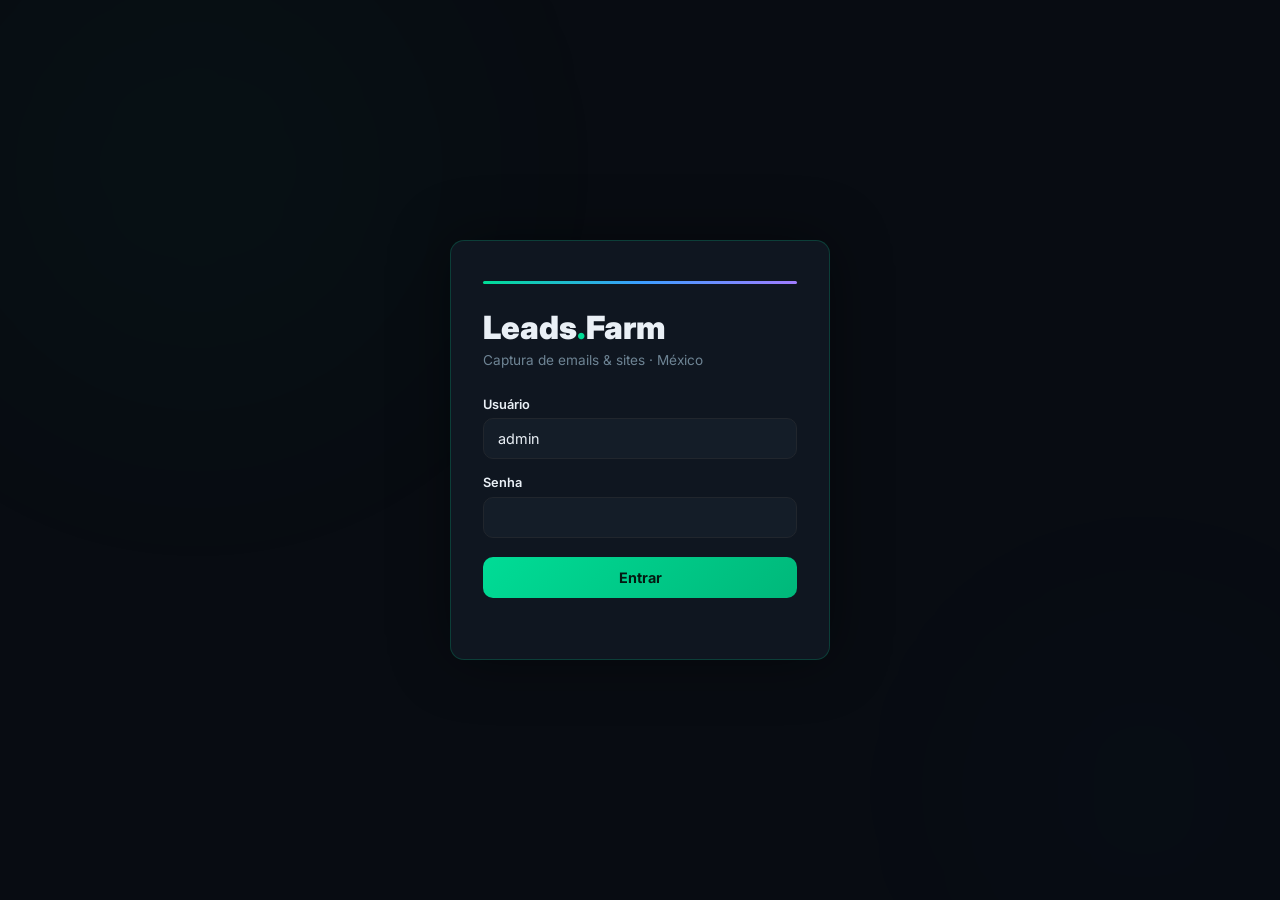
==== commit 33b7b2a7: "fix: Login com estilos inline - garante visibilidade em qualquer browser - Todos estilos do login ag" ====
--- a/email-farm/api/app/templates/index.html
+++ b/email-farm/api/app/templates/index.html
@@ -226,14 +226,23 @@
 <div class="amb"><div class="orb o1"></div><div class="orb o2"></div></div>
 <div id="fxLayer"></div>
 
-<div id="login"><div class="lbox">
-  <h1>Leads<span>.</span>Farm</h1>
-  <p class="sub">Captura de emails & sites · México</p>
-  <label>Usuário</label><input id="user" value="admin"/>
-  <label>Senha</label><input id="pass" type="password"/>
-  <div class="factions"><button class="btn-p" onclick="doLogin()">Entrar</button></div>
-  <p id="loginErr"></p>
-</div></div>
+<div id="login" style="min-height:100vh;display:flex;align-items:center;justify-content:center;position:relative;z-index:10">
+  <div style="width:380px;max-width:92%;padding:2.5rem 2rem;background:#0f1620;border:1px solid rgba(0,220,150,.2);border-radius:14px;box-shadow:0 0 60px rgba(0,0,0,.4)">
+    <div style="height:3px;background:linear-gradient(90deg,#00dc96,#3b9eff,#a07cff);border-radius:3px;margin-bottom:1.5rem"></div>
+    <h1 style="font-size:2rem;font-weight:900;color:#eaf0f6;margin:0 0 .3rem">Leads<span style="color:#00dc96">.</span>Farm</h1>
+    <p style="color:#6e8494;font-size:.85rem;margin:0 0 1.8rem">Captura de emails & sites · México</p>
+    <div style="margin-bottom:1rem">
+      <div style="color:#eaf0f6;font-size:.8rem;font-weight:600;margin-bottom:.4rem">Usuário</div>
+      <input id="user" value="admin" style="width:100%;padding:.7rem .9rem;background:#141d28;border:1px solid #21262d;border-radius:10px;color:#eaf0f6;font-size:.9rem;outline:none"/>
+    </div>
+    <div style="margin-bottom:1.2rem">
+      <div style="color:#eaf0f6;font-size:.8rem;font-weight:600;margin-bottom:.4rem">Senha</div>
+      <input id="pass" type="password" style="width:100%;padding:.7rem .9rem;background:#141d28;border:1px solid #21262d;border-radius:10px;color:#eaf0f6;font-size:.9rem;outline:none"/>
+    </div>
+    <button onclick="doLogin()" style="width:100%;padding:.75rem;background:linear-gradient(135deg,#00dc96,#00b87a);color:#041a12;font-size:.9rem;font-weight:700;border:none;border-radius:10px;cursor:pointer">Entrar</button>
+    <p id="loginErr" style="color:#ff5252;font-size:.8rem;margin-top:.5rem;min-height:.8rem"></p>
+  </div>
+</div>
 
 <div id="app"><div class="layout">
 <aside class="sidebar">
